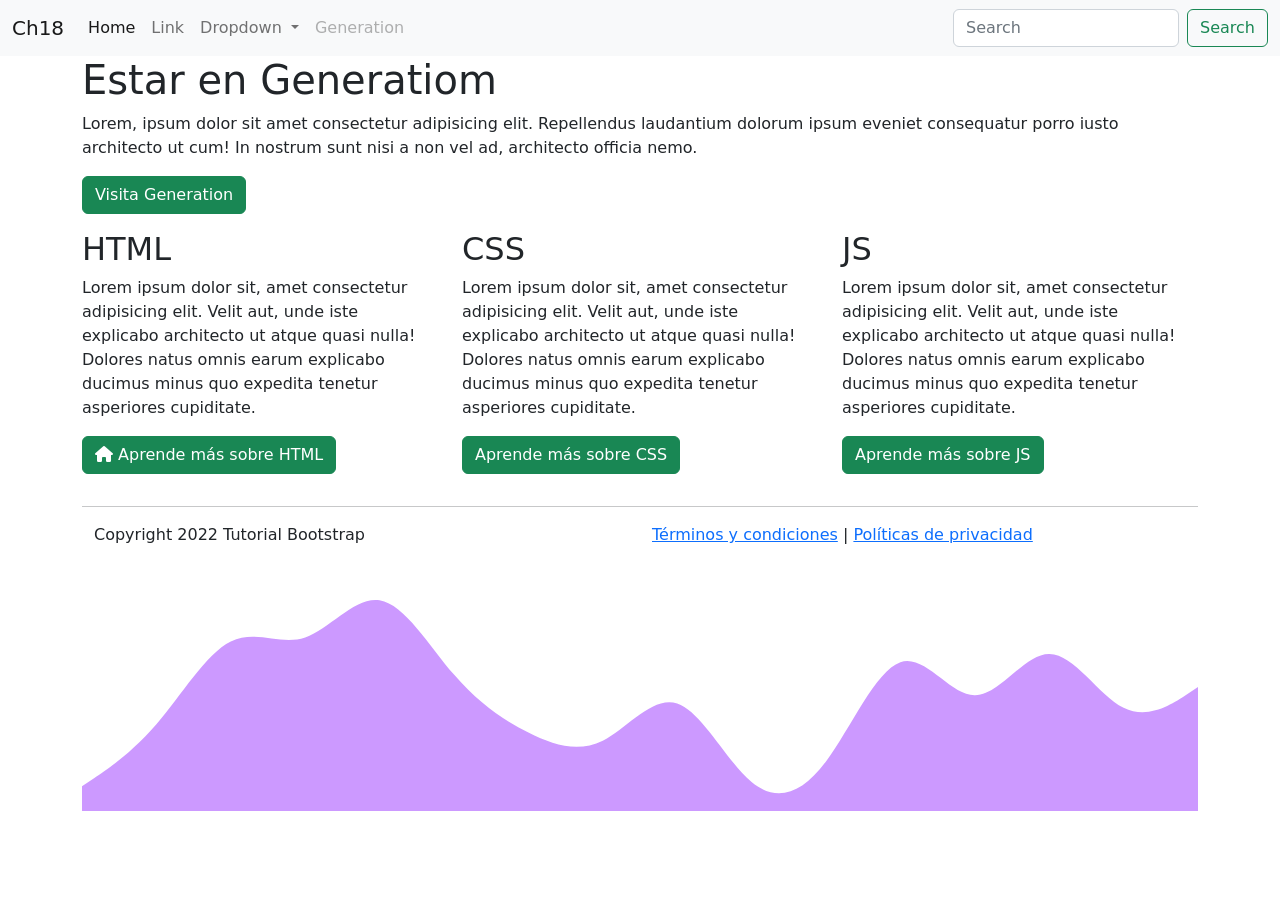
==== index.html @ 4bc89ae5 "feat: Upload project pruebaClone" ====
<!DOCTYPE html>
<html lang="en">
<head>
    <meta charset="UTF-8">
    <meta http-equiv="X-UA-Compatible" content="IE=edge">
    <meta name="viewport" content="width=device-width, initial-scale=1.0">
    <title>Plantilla</title>
    <!--CSS de bootstrap-->
    <link rel="stylesheet" href="./css/bootstrap.min.css">
    <!--CSS personalizado-->
    <link rel="stylesheet" href="style.css">
    <link rel="stylesheet" href="https://cdnjs.cloudflare.com/ajax/libs/font-awesome/6.2.0/css/all.min.css
    ">
</head>
<body>
    <!--NavBar-->
    <nav class="navbar navbar-expand-lg bg-light">
        <div class="container-fluid">
          <a class="navbar-brand" href="#">Ch18</a>
          <button class="navbar-toggler" type="button" data-bs-toggle="collapse" data-bs-target="#navbarSupportedContent" aria-controls="navbarSupportedContent" aria-expanded="false" aria-label="Toggle navigation">
            <span class="navbar-toggler-icon"></span>
          </button>
          <div class="collapse navbar-collapse" id="navbarSupportedContent">
            <ul class="navbar-nav me-auto mb-2 mb-lg-0">
              <li class="nav-item">
                <a class="nav-link active" aria-current="page" href="#">Home</a>
              </li>
              <li class="nav-item">
                <a class="nav-link" href="#">Link</a>
              </li>
              <li class="nav-item dropdown">
                <a class="nav-link dropdown-toggle" href="#" role="button" data-bs-toggle="dropdown" aria-expanded="false">
                  Dropdown
                </a>
                <ul class="dropdown-menu">
                  <li><a class="dropdown-item" href="#">Música</a></li>
                  <li><hr class="dropdown-divider"></li>
                  <li><a class="dropdown-item" href="#">Fotos</a></li>
                  <li><hr class="dropdown-divider"></li>
                  <li><a class="dropdown-item" href="#">Recuerdos</a></li>
                </ul>
              </li>
              <li class="nav-item">
                <a class="nav-link disabled">Generation</a>
              </li>
            </ul>
            <form class="d-flex" role="search">
              <input class="form-control me-2" type="search" placeholder="Search" aria-label="Search">
              <button class="btn btn-outline-success" type="submit">Search</button>
            </form>
          </div>
        </div>
      </nav>

    <!--descripción-->
    <div class="container">
        <!--Description Generation-->
        <div class="row">
            <h1>Estar en Generatiom</h1>
            <p>Lorem, ipsum dolor sit amet consectetur adipisicing elit. Repellendus laudantium dolorum ipsum eveniet consequatur porro iusto architecto ut cum! In nostrum sunt nisi a non vel ad, architecto officia nemo.</p>
            <p><a class="btn btn-success" href="https://mexico.generation.org" target="_blank"> Visita Generation</a></p>
        </div>
        <!--Descripción html-->
        <div class="row">
            <div class="col-md-4">
                <h2><i class="fa-sharp fa-solid fa-flower-tulip"></i>HTML</h2>
                <p>Lorem ipsum dolor sit, amet consectetur adipisicing elit. Velit aut, unde iste explicabo architecto ut atque quasi nulla! Dolores natus omnis earum explicabo ducimus minus quo expedita tenetur asperiores cupiditate.</p>
                <p><a class="btn btn-success" href="http://https://developer.mozilla.org/es/docs/Web/HTML
                    " target="_blank"><i class="fa fa-home"></i>
                    Aprende más sobre HTML</a></p>
            </div>
        
        <!--Descripción css-->
            <div class="col-md-4">
                <h2>CSS</h2>
                <p>Lorem ipsum dolor sit, amet consectetur adipisicing elit. Velit aut, unde iste explicabo architecto ut atque quasi nulla! Dolores natus omnis earum explicabo ducimus minus quo expedita tenetur asperiores cupiditate.</p>
                <p><a class="btn btn-success" href="https://developer.mozilla.org/en-US/docs/Web/CSS" target="_blank">Aprende más sobre CSS</a></p>
            </div>

        <!--Descripción JS-->
            <div class="col-md-4">
                <h2>JS</h2>
                <p>Lorem ipsum dolor sit, amet consectetur adipisicing elit. Velit aut, unde iste explicabo architecto ut atque quasi nulla! Dolores natus omnis earum explicabo ducimus minus quo expedita tenetur asperiores cupiditate.</p>
                <p><a class="btn btn-success" href="https://developer.mozilla.org/en-US/docs/Web/JavaScript" target="_blank">Aprende más sobre JS</a></p>
            </div>
    </div>
    <hr>
    <!--Pie de página-->
    <footer class="container">
        <div class="row">
            <div class="col-md-6">
                <p>Copyright 2022 Tutorial Bootstrap</p>
            </div>
            <div class="col-md-6">
                <a href="#" target="_blank">Términos y condiciones</a>
                <span> | </span>
                <a href="#" target="_blank">Políticas de privacidad</a>
            </div>
        </div>
    </footer>
    <svg xmlns="http://www.w3.org/2000/svg" viewBox="0 0 1440 320"><path fill="#cc99ff" fill-opacity="1.5" d="M0,288L16,277.3C32,267,64,245,96,208C128,171,160,117,192,101.3C224,85,256,107,288,96C320,85,352,43,384,48C416,53,448,107,480,144C512,181,544,203,576,218.7C608,235,640,245,672,229.3C704,213,736,171,768,181.3C800,192,832,256,864,282.7C896,309,928,299,960,256C992,213,1024,139,1056,128C1088,117,1120,171,1152,170.7C1184,171,1216,117,1248,117.3C1280,117,1312,171,1344,186.7C1376,203,1408,181,1424,170.7L1440,160L1440,320L1424,320C1408,320,1376,320,1344,320C1312,320,1280,320,1248,320C1216,320,1184,320,1152,320C1120,320,1088,320,1056,320C1024,320,992,320,960,320C928,320,896,320,864,320C832,320,800,320,768,320C736,320,704,320,672,320C640,320,608,320,576,320C544,320,512,320,480,320C448,320,416,320,384,320C352,320,320,320,288,320C256,320,224,320,192,320C160,320,128,320,96,320C64,320,32,320,16,320L0,320Z"></path></svg>
    <!--JS de bootstrap-->
    <script src="./js/bootstrap.bundle.min.js"></script>
</body>
</html>
---- style.css ----
.altura-min {
    min-height: 10rem;
    background: gainsboro;
}

.altura-col {
    max-height: 5rem;
}
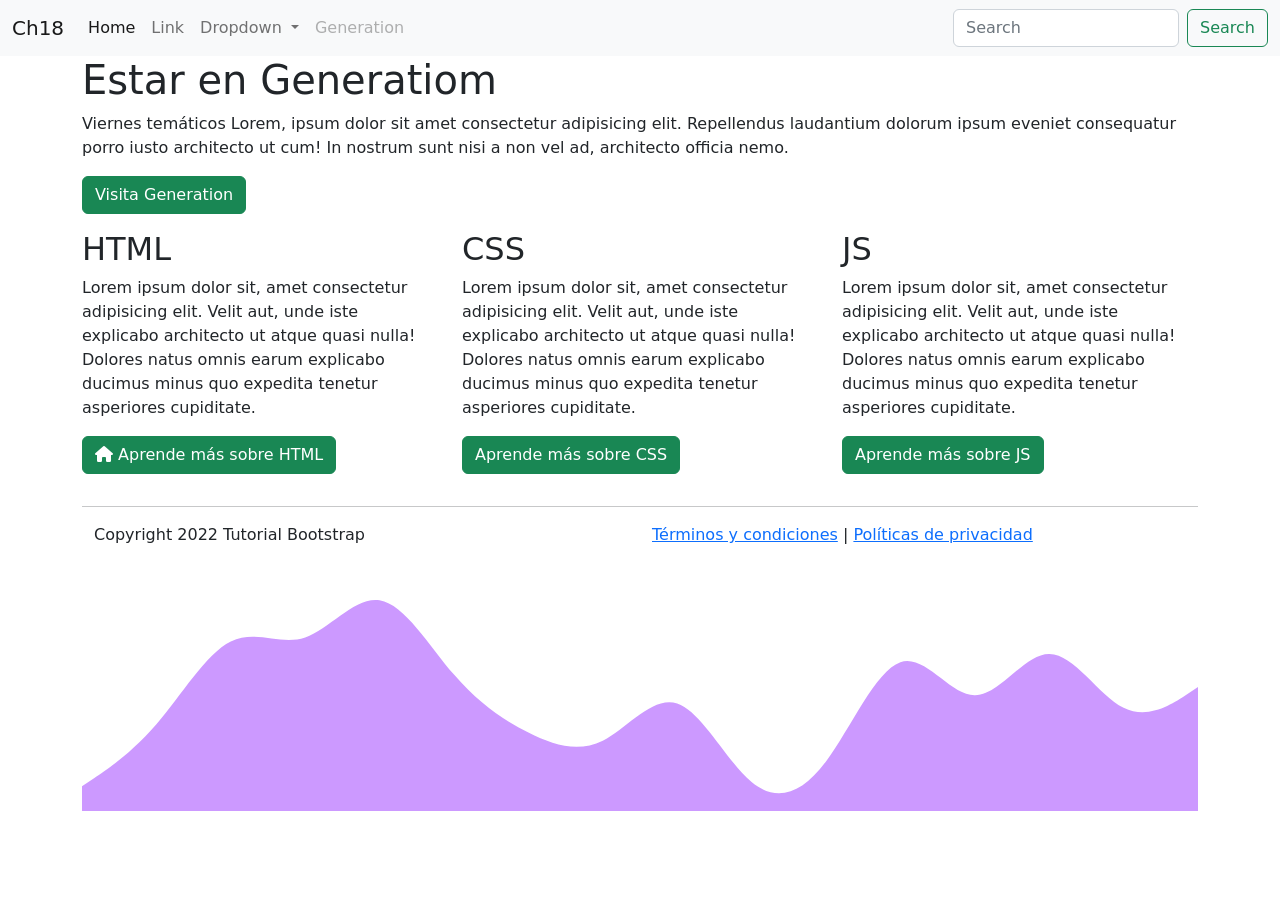
==== commit a0b77785: "ci:Cambio en la descripción" ====
--- a/index.html
+++ b/index.html
@@ -57,7 +57,7 @@
         <!--Description Generation-->
         <div class="row">
             <h1>Estar en Generatiom</h1>
-            <p>Lorem, ipsum dolor sit amet consectetur adipisicing elit. Repellendus laudantium dolorum ipsum eveniet consequatur porro iusto architecto ut cum! In nostrum sunt nisi a non vel ad, architecto officia nemo.</p>
+            <p>Viernes temáticos Lorem, ipsum dolor sit amet consectetur adipisicing elit. Repellendus laudantium dolorum ipsum eveniet consequatur porro iusto architecto ut cum! In nostrum sunt nisi a non vel ad, architecto officia nemo.</p>
             <p><a class="btn btn-success" href="https://mexico.generation.org" target="_blank"> Visita Generation</a></p>
         </div>
         <!--Descripción html-->
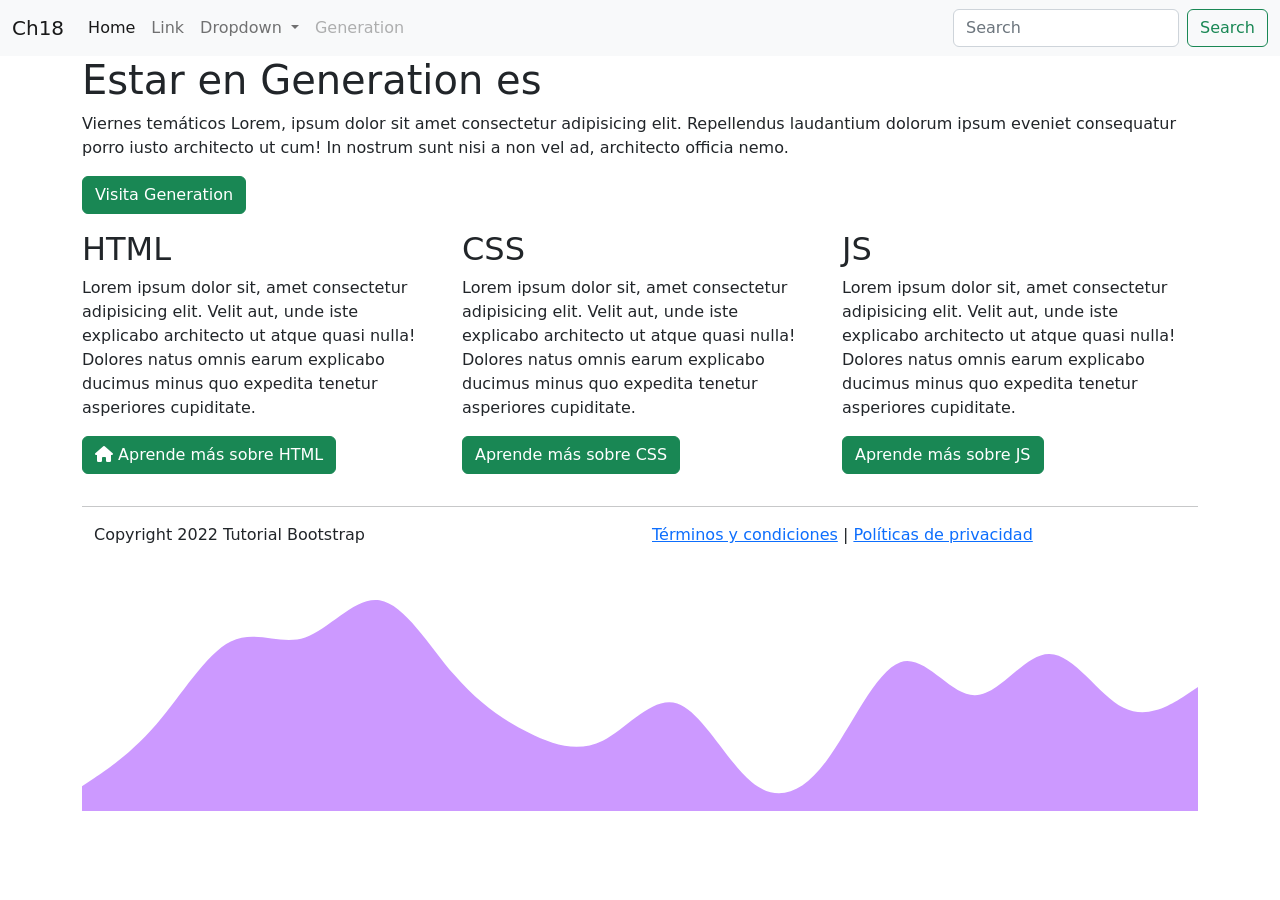
==== commit 9af94495: "feat: Cambio de color en título generation" ====
--- a/index.html
+++ b/index.html
@@ -11,6 +11,13 @@
     <link rel="stylesheet" href="style.css">
     <link rel="stylesheet" href="https://cdnjs.cloudflare.com/ajax/libs/font-awesome/6.2.0/css/all.min.css
     ">
+    <script>
+        console.log("Saoko papi saoko");
+        function colorTitulo(){
+          console.log("Pulse botón");
+          document.getElementById("generation").style.color = "plum";
+        }
+    </script>
 </head>
 <body>
     <!--NavBar-->
@@ -56,9 +63,11 @@
     <div class="container">
         <!--Description Generation-->
         <div class="row">
-            <h1>Estar en Generatiom</h1>
+            <h1>Estar en <span id="generation">Generation</span> es</h1>
             <p>Viernes temáticos Lorem, ipsum dolor sit amet consectetur adipisicing elit. Repellendus laudantium dolorum ipsum eveniet consequatur porro iusto architecto ut cum! In nostrum sunt nisi a non vel ad, architecto officia nemo.</p>
-            <p><a class="btn btn-success" href="https://mexico.generation.org" target="_blank"> Visita Generation</a></p>
+            <p onclick="colorTitulo()">
+              <a class="btn btn-success" href="https://mexico.generation.org" target="_blank"> Visita Generation</a>
+            </p>
         </div>
         <!--Descripción html-->
         <div class="row">
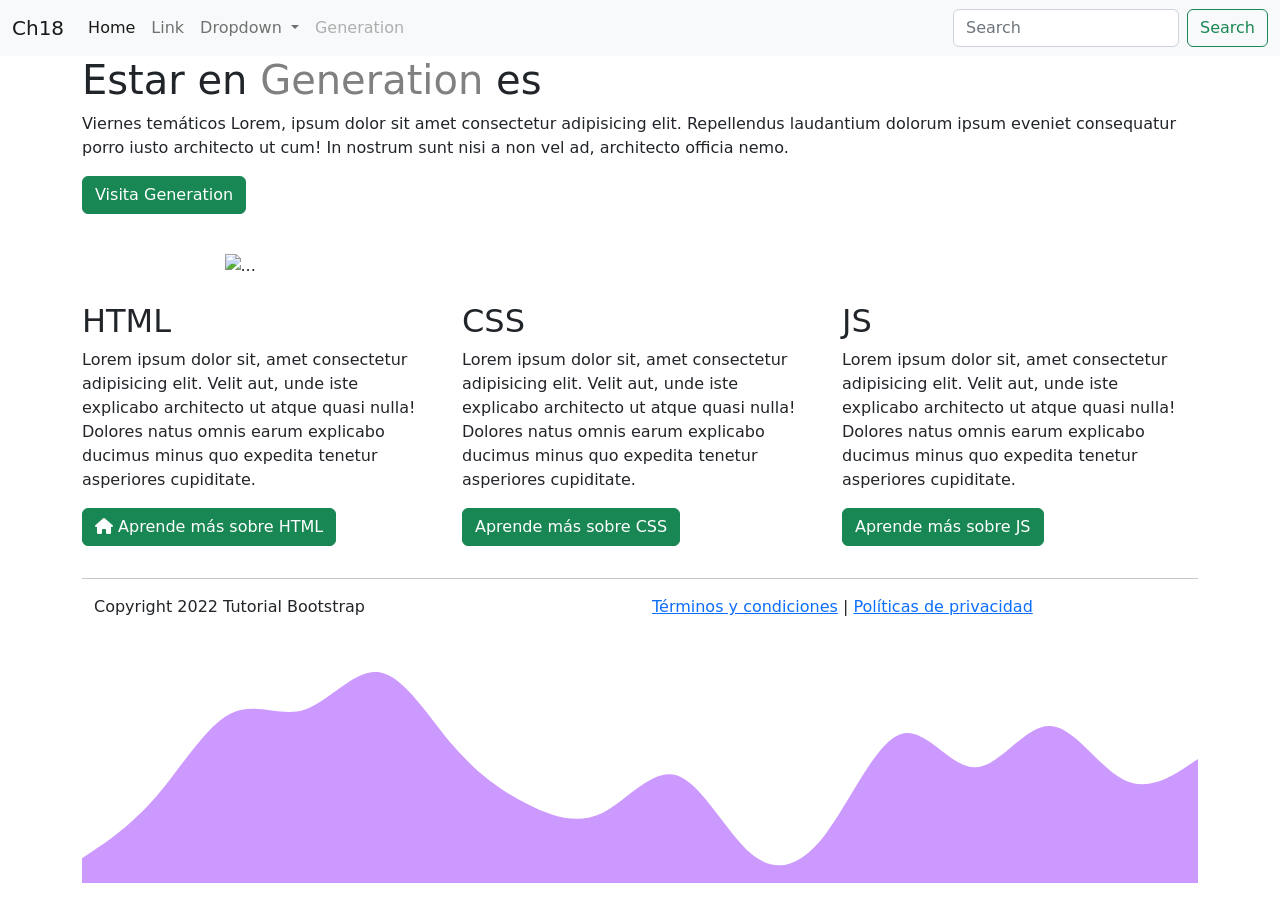
==== commit 6eb43e86: "feat: añadir imágenes" ====
--- a/index.html
+++ b/index.html
@@ -11,13 +11,7 @@
     <link rel="stylesheet" href="style.css">
     <link rel="stylesheet" href="https://cdnjs.cloudflare.com/ajax/libs/font-awesome/6.2.0/css/all.min.css
     ">
-    <script>
-        console.log("Saoko papi saoko");
-        function colorTitulo(){
-          console.log("Pulse botón");
-          document.getElementById("generation").style.color = "plum";
-        }
-    </script>
+    
 </head>
 <body>
     <!--NavBar-->
@@ -69,6 +63,41 @@
               <a class="btn btn-success" href="https://mexico.generation.org" target="_blank"> Visita Generation</a>
             </p>
         </div>
+        <!--Carrusel-->
+        <div class="row justify-content-center my-4">
+          <div class="col-md-9">
+            <div id="carouselExampleIndicators" class="carousel slide" data-bs-ride="true">
+              <div class="carousel-indicators">
+                <button type="button" data-bs-target="#carouselExampleIndicators" data-bs-slide-to="0" class="active" aria-current="true" aria-label="Slide 1"></button>
+                <button type="button" data-bs-target="#carouselExampleIndicators" data-bs-slide-to="1" aria-label="Slide 2"></button>
+                <button type="button" data-bs-target="#carouselExampleIndicators" data-bs-slide-to="2" aria-label="Slide 3"></button>
+                <button type="button" data-bs-target="#carouselExampleIndicators" data-bs-slide-to="3" aria-label="Slide 4"></button>
+              </div>
+              <div class="carousel-inner">
+                <div class="carousel-item active">
+                  <img src="assets/img/gen1.jpg" class="d-block w-100" alt="...">
+                </div>
+                <div class="carousel-item">
+                  <img src="assets/img/gen2.jpg" class="d-block w-100" alt="...">
+                </div>
+                <div class="carousel-item">
+                  <img src="assets/img/gen3.jpg" class="d-block w-100" alt="...">
+                </div>
+                <div class="carousel-item">
+                  <img src="assets/img/gen4.jpg" class="d-block w-100" alt="...">
+                </div>
+              </div>
+              <button class="carousel-control-prev" type="button" data-bs-target="#carouselExampleIndicators" data-bs-slide="prev">
+                <span class="carousel-control-prev-icon" aria-hidden="true"></span>
+                <span class="visually-hidden">Previous</span>
+              </button>
+              <button class="carousel-control-next" type="button" data-bs-target="#carouselExampleIndicators" data-bs-slide="next">
+                <span class="carousel-control-next-icon" aria-hidden="true"></span>
+                <span class="visually-hidden">Next</span>
+              </button>
+            </div>
+          </div>
+        </div>
         <!--Descripción html-->
         <div class="row">
             <div class="col-md-4">
@@ -110,5 +139,6 @@
     <svg xmlns="http://www.w3.org/2000/svg" viewBox="0 0 1440 320"><path fill="#cc99ff" fill-opacity="1.5" d="M0,288L16,277.3C32,267,64,245,96,208C128,171,160,117,192,101.3C224,85,256,107,288,96C320,85,352,43,384,48C416,53,448,107,480,144C512,181,544,203,576,218.7C608,235,640,245,672,229.3C704,213,736,171,768,181.3C800,192,832,256,864,282.7C896,309,928,299,960,256C992,213,1024,139,1056,128C1088,117,1120,171,1152,170.7C1184,171,1216,117,1248,117.3C1280,117,1312,171,1344,186.7C1376,203,1408,181,1424,170.7L1440,160L1440,320L1424,320C1408,320,1376,320,1344,320C1312,320,1280,320,1248,320C1216,320,1184,320,1152,320C1120,320,1088,320,1056,320C1024,320,992,320,960,320C928,320,896,320,864,320C832,320,800,320,768,320C736,320,704,320,672,320C640,320,608,320,576,320C544,320,512,320,480,320C448,320,416,320,384,320C352,320,320,320,288,320C256,320,224,320,192,320C160,320,128,320,96,320C64,320,32,320,16,320L0,320Z"></path></svg>
     <!--JS de bootstrap-->
     <script src="./js/bootstrap.bundle.min.js"></script>
+    <script src="script.js"></script>
 </body>
 </html>
